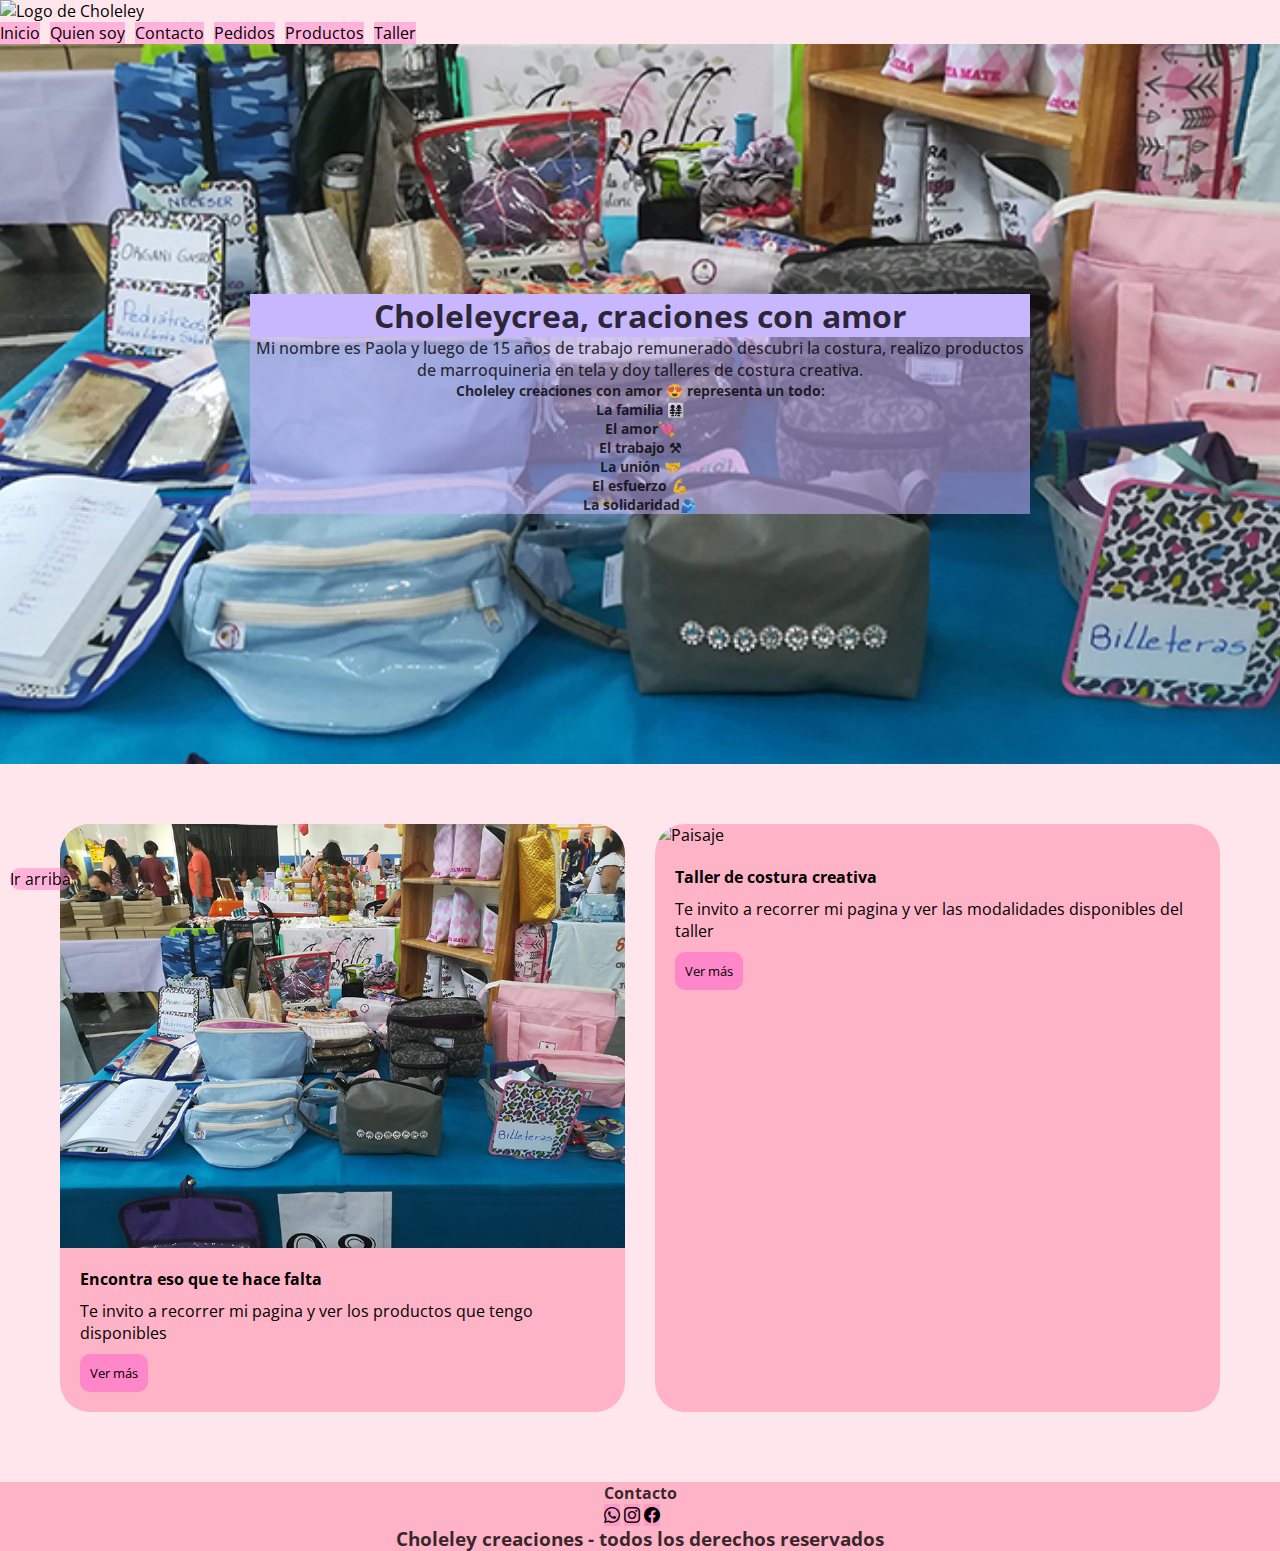
==== index.html @ 4aa060f0 "mejore productos" ====
<!DOCTYPE html>
<html lang="en">
<head>
    <meta charset="UTF-8">
    <meta name="viewport" content="width=device-width, initial-scale=1.0">
    <title>Choleley</title>
    <link href="https://cdn.jsdelivr.net/npm/bootstrap@5.3.2/dist/css/bootstrap.min.css" rel="stylesheet" integrity="sha384-T3c6CoIi6uLrA9TneNEoa7RxnatzjcDSCmG1MXxSR1GAsXEV/Dwwykc2MPK8M2HN" crossorigin="anonymous">
    <link rel="stylesheet" href="estilo/estilo.css">
    <link rel="shortcut icon" href="./img/logo.jpg" type="image/x-icon">
    <link rel="stylesheet" href="https://cdn.jsdelivr.net/npm/bootstrap-icons@1.11.2/font/bootstrap-icons.min.css">
</head>
<body>
    <header >
        <nav class="navbar navbar-expand-lg bg-body-tertiary">
            <div class="container-fluid">
                <img class="logo" src="./img/logo.jpg" alt="Logo de Choleley">
              <button class="navbar-toggler" type="button" data-bs-toggle="collapse" data-bs-target="#navbarNav" aria-controls="navbarNav" aria-expanded="false" aria-label="Toggle navigation">
                <span class="navbar-toggler-icon"></span>
              </button>
              <div class="collapse navbar-collapse" id="navbarNav">
                <ul class="navbar-nav menu">
                  <li class="nav-item menu__item">
                    <a class="nav-link active" aria-current="page" href="./index.html">Inicio</a>
                  </li>
                  <li class="nav-item menu__item">
                    <a class="nav-link" href="./paginas/mihistoria.html">Quien soy</a>
                  </li>
                  <li class="nav-item menu__item">
                    <a class="nav-link" href="#contacto">Contacto</a>
                  </li>
                  <li class="nav-item menu__item">
                    <a class="nav-link" href="./paginas/pedidos.html">Pedidos</a>
                  </li>
                  <li class="nav-item menu__item">
                    <a class="nav-link" href="./paginas/productos.html">Productos</a>
                  </li>
                  <li class="nav-item menu__item">
                    <a class="nav-link" href="./paginas/taller.html">Taller</a>
                  </li>
                  
                </ul>
              </div>
            </div>
          </nav>
    </header>
    <main> 
        <section class="presentacion">
            <div class="presentacion__cuerpo">
                <h1 class="presentacion__encabezado"> Choleleycrea, craciones con amor</h1>
                    <p class="presentacion__texto"> Mi nombre es Paola y luego de 15 años de trabajo remunerado descubri la costura, realizo productos de marroquineria en tela y doy talleres de costura creativa.</p>
                     <ul class="presentacion__descripcion">
                            <li>Choleley creaciones con amor 😍 representa un todo:</li>
                            <li> La familia 👨‍👩‍👧‍👧</li>
                            <li>El amor💘</li>
                            <li>El trabajo ⚒</li>
                            <li>La unión 🤝</li>
                            <li>El esfuerzo 💪</li> 
                            <li>La solidaridad🫂</li>
                        </ul>
            </div>
        </section>
        
        <section class="tarjetitas">

            <div class="tarjetita tarjetitauno">
                <img src="./img/productos/productos.jpg" alt="Paisaje" class="tarjetita__imagen">
                <div class="informacion">
                    <h4 class="tarjetita__titulo">Encontra eso que te hace falta</h4>
                    <p class="tarjetita__texto">Te invito a recorrer mi pagina y ver los productos que tengo disponibles</p>
                    <a href="./paginas/productos.html" target="_blank"> <button class="tarjetita__boton">Ver más</button></a>
                </div>
            </div>
            <div class="tarjetita tarjetitados">
                <img src="./img/taller.png" alt="Paisaje" class="tarjetita__imagen">
                <div class="informacion">
                    <h4 class="tarjetita__titulo">Taller de costura creativa</h4>
                    <p class="tarjetita__texto">Te invito a recorrer mi pagina y ver las modalidades disponibles del taller</p>
                    <a href="./paginas/taller.html" target="_blank"> <button class="tarjetita__boton">Ver más</button></a>
                </div>
            </div>
            

        </section>
            
    </main>
     
        <a class="irArriba" href="#">Ir arriba</a>
    
        <footer id="contacto"> 
            <h3> Choleley creaciones - todos los derechos reservados</h3>
            <div class="contacto">
            <h4 class="contacto__encabezado"> Contacto</h4>
                <a class="contacto__logo" href="https://wa.me/c/5492996280373" target="_blank"><i class="bi bi-whatsapp"></i></a> 
                <a class="contacto__logo" href="https://instagram.com/choleleycrea?igshid=bDhycm80cGwyaHh5"target="_blank" > <i class="bi bi-instagram"></i></a>
                <a class="contacto__logo" href="https://www.facebook.com/Choleleycrea?mibextid=9R9pXO" target="_blank" > <i class="bi bi-facebook"></i> </a>
            </div>
        </footer>

        <script src="https://cdn.jsdelivr.net/npm/bootstrap@5.3.2/dist/js/bootstrap.bundle.min.js" integrity="sha384-C6RzsynM9kWDrMNeT87bh95OGNyZPhcTNXj1NW7RuBCsyN/o0jlpcV8Qyq46cDfL" crossorigin="anonymous"></script>
</body>
</html>
---- estilo/estilo.css ----
@import url('https://fonts.googleapis.com/css2?family=Open+Sans:ital,wght@0,300;0,400;0,500;0,600;0,700;0,800;1,300;1,400;1,500;1,600;1,700;1,800&family=Roboto+Slab:wght@100;200;300;400;500;600;700;800;900&display=swap');
*{
    padding: 0;
    margin: 0;
    box-sizing: border-box;
    font-family: 'Open Sans', sans-serif;
}
body {
    background-color:  rgb(255, 229, 236);
}

/*abre header*/
header{
    background-color:  rgb(255, 229, 236);
    display: flex;
    gap: 20px;
    grid-gap: 20px;
    position: sticky;
    top: 0;
}

.logo {
    width: 100px;
}

.navbar {
    display: flex;
    align-items: center;
    width: 100%;
    
}

.menu {
    display: flex;
    list-style-type: none;
    gap: 10px;
    grid-gap: 10px;
}

.menu__item a {
    color: black;
    text-decoration: none;
}

.menu__item.active a,
.menu__item a:hover {
    text-decoration: underline double;
    background-color:  rgb(255, 163, 165);
}
/*Cierra header*/

/*Abre Index*/
/*Abre presentacion*/
.presentacion {
    height: 80vh;
    background-image: url("../img/productos/productosFondo.jpg");
    background-repeat: no-repeat;
    background-size: cover;
    background-position: center center;
    display: flex;
    justify-content: center;
    align-items: center;
    flex-direction: column;
    padding-inline: 250px;
}

.presentacion__cuerpo {
    background-color: rgba(200, 182, 255, 0.545);
    text-align: center;
    
}

.presentacion__encabezado {
    color: rgba(0, 0, 0, 0.793);
    background-color:  rgba(200, 182, 255);
    padding-inline: 15px;
}

.presentacion__texto {
    color: rgba(0, 0, 0, 0.793);
    text-align: center;
    font-weight: 500;
}

.presentacion__descripcion li{
    color: rgba(0, 0, 0, 0.793);
    font-size: 14px;
    font-weight: 700;
    list-style-type: none;
}

/*Cierra presentacion*/
/*Abre invitacion*/

.invitciones {
    padding: 60px;
    display: flex;
    gap: 30px;
    flex-direction: column;
    justify-content: space-around;
}


.tarjetitas {
    padding: 60px;
    display: flex;
    gap: 30px;
}

.tarjetita {
    background-color:  rgb(255, 179, 198);
    border-radius: 30px;
    overflow: hidden;
    display: flex;
    flex-direction: column;
    gap: 10px;
    flex: 1;
}

.informacion {
    padding: 0 20px 20px 20px;
}

.tarjetita__imagen {
    max-width: 100%;
}

.tarjetita__boton, a:hover
{
    background-color: rgba(255, 134, 200, 1);
    border: none;
    padding: 10px;
    border-radius: 10px;
}


.tarjetita__imagen,
.tarjetita__titulo,
.tarjetita__texto{
   margin-bottom: 10px;
}
/*Cierra invitacion*/
/*Cierra Index*/

/*Abre Mi historia*/
.miHistoria__header, .miHistoria{
    background-color:  rgb(255, 179, 198);
    border-radius: 30px;
    display: flex;
    flex-direction: row-reverse;
    gap: 10px;
    flex: 1;
    justify-content: center;
    align-items: center;
 
}
.miHistoria{
   width: 100%;
}
.miHistoriaTexto {
   display: flex;
   flex-direction: column;
   justify-content: center;
   align-items: center;
   border-radius: 30px;
   background-color: rgba(255, 134, 200, 0.516);
}

/*Cierra Mi historia*/

/*Abre productos*/
.productos__menu{
    z-index: 1;
}

.productos {
    display: flex;
   text-align: center;
    flex-direction: column;
    align-items: center;
    padding-inline: 250px;
    background-color: rgba(255, 134, 200, 0.404);
}
.productos__curepo {
    background-color: rgba(200, 182, 255);
    border-radius: 30px;
    width: 100%;
    display: flex;
    flex-direction: column;
    text-align: center;
    justify-content: center;
    font-size: 10rem;
}
 a{
    text-decoration: none;
    color: rgba(0, 0, 0, 0.793);
    background-color: rgba(255, 134, 200, 0.516);

}
.contenedor__carrusel{
    width: 1280px;
    display: grid;
    grid-template-columns: auto auto auto auto;
  
}
.carrusel__productos{
    max-width: 100vh; 
   
    border: 8px solid rgb(255, 179, 198);
    margin: 15px;
    
}
/*Cierra productos*/

/*abre taller*/

.taller__cuerpo{
    display: flex;
    justify-content: center;
    flex-direction: column;
    align-items: center;
}
.modalidad{
    background-color:  rgba(255, 134, 200, 0.516);
   
}
.flayer{
    width: 300px; 
}
.form__taller {
    display: flex;
    justify-content: center;
    flex-direction: column;
    align-items: center;
}
.modalidad__titulo{
    background-color:  rgba(255, 134, 200, 0.842);
}

/*cierra taller*/

/*Abre pedidos*/
.main__pedidos{
    display: flex;
    flex-direction: column;
    align-items: center;
}
.encabezado__pedidos{
    background-color: rgba(200, 182, 255, 0.545);
    text-align: center;
    border-radius: 25px;
    margin: 15px;
}

/*abre forms*/

.form{
    background-color: rgb(200, 182, 255);
    display: flex;
    flex-direction: column;
    align-items: center;
    width: 450px; 
    border-radius: 25px;
}
label {
    display: block;
    font-weight: bold;
    margin-bottom: 5px;
    color: rgb(255, 105, 235);
    
}
.textarea {
    display: block;
    width: 100%;
    padding: 10px;
    border: 3px solid rgb(151, 136, 151);
    border-radius: 5px;
    font-size: 16px;
    margin-bottom: 10px;
}

.botones  textarea{
    display: block;
    width: 100%;
    padding: 10px;
    border: 3px solid rgb(151, 136, 151);
    border-radius: 5px;
    font-size: 16px;
    margin-bottom: 10px;
}
.seleccion{
    display: inline;
}

/*cierra forms*/
/*Cierra pedidos*/


/*Abre ir arriba*/
.irArriba{
    position: fixed;
    bottom: 10px;
    left: 10px;
    background-color: rgba(255, 134, 200, 0.516);
    border-radius: 10px;
    color: black;
    text-decoration: none;
}
/*Cierra ir arriba*/
/*Abre footer*/
footer{
    display: flex;
    flex-direction: column-reverse;
    flex-wrap: nowrap;
    align-content: center;
    justify-content: flex-end;
    align-items: center;
    margin-top: 10px;
    background-color:  rgb(255, 179, 198);
    color: rgba(0, 0, 0, 0.793);
    width: 100%;
    justify-content: space-around;
}


.contacto__logo{
color: black;
text-decoration: none;
}
/*Cierra footer*/

/*Responsive*/
@media (max-width: 320px){

    .contenedor__carrusel {
        display: grid;
        grid-template-columns: auto auto;
        border: none;
        width: 100%;
    
    }
    .productos h1 h2 h3{
    font-size: 1rem;
    width: auto;
    display: flex;
    flex-direction: row;

}
.footer 
{
    display: flex;
    flex-direction: row;
    font-size: small;
}
.navbar{
    width: 100%;
    background-color: brown;
}
.tarjetitas{
    width: auto;
}
}
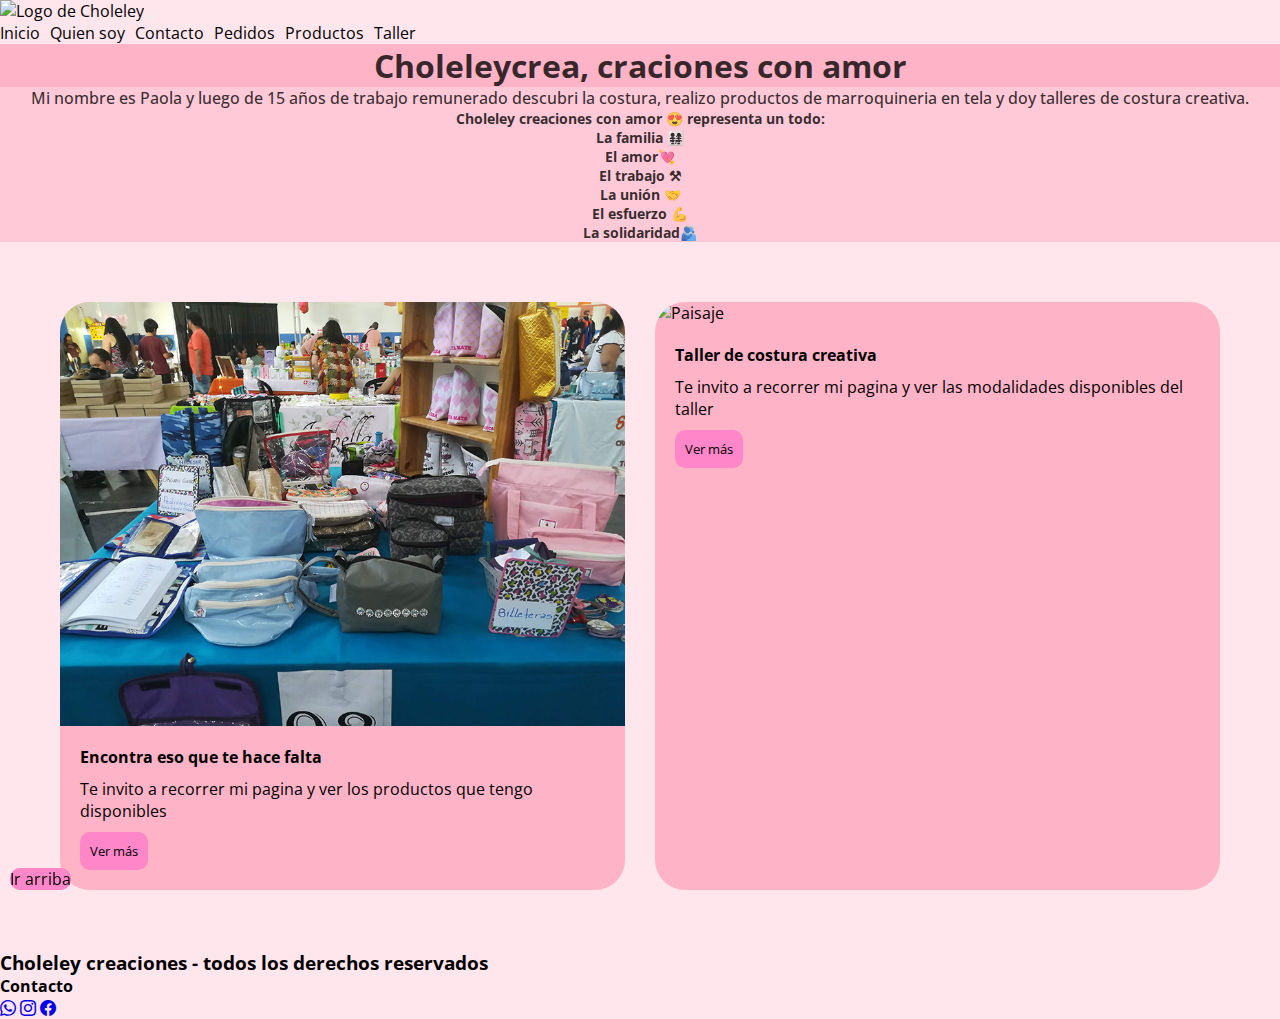
==== commit 8ed18b2b: "pasando a SCSS" ====
--- a/index.html
+++ b/index.html
@@ -5,7 +5,7 @@
     <meta name="viewport" content="width=device-width, initial-scale=1.0">
     <title>Choleley</title>
     <link href="https://cdn.jsdelivr.net/npm/bootstrap@5.3.2/dist/css/bootstrap.min.css" rel="stylesheet" integrity="sha384-T3c6CoIi6uLrA9TneNEoa7RxnatzjcDSCmG1MXxSR1GAsXEV/Dwwykc2MPK8M2HN" crossorigin="anonymous">
-    <link rel="stylesheet" href="estilo/estilo.css">
+    <link rel="stylesheet" href="estilo/styles.css">
     <link rel="shortcut icon" href="./img/logo.jpg" type="image/x-icon">
     <link rel="stylesheet" href="https://cdn.jsdelivr.net/npm/bootstrap-icons@1.11.2/font/bootstrap-icons.min.css">
 </head>
--- a/estilo/styles.css
+++ b/estilo/styles.css
@@ -0,0 +1,167 @@
+@import url("https://fonts.googleapis.com/css2?family=Open+Sans:ital,wght@0,300;0,400;0,500;0,600;0,700;0,800;1,300;1,400;1,500;1,600;1,700;1,800&family=Roboto+Slab:wght@100;200;300;400;500;600;700;800;900&display=swap");
+* {
+  padding: 0;
+  margin: 0;
+  box-sizing: border-box;
+  font-family: "Open Sans", sans-serif;
+}
+* body {
+  background-color: rgb(255, 229, 236);
+}
+
+header {
+  background-color: rgb(255, 229, 236);
+  display: flex;
+  gap: 20px;
+  grid-gap: 20px;
+  position: sticky;
+  top: 0;
+}
+header .logo {
+  width: 100px;
+}
+header .navbar {
+  display: flex;
+  align-items: center;
+  width: 100%;
+}
+
+.menu {
+  display: flex;
+  list-style-type: none;
+  gap: 10px;
+  grid-gap: 10px;
+}
+.menu .menu__item a {
+  color: black;
+  text-decoration: none;
+}
+.menu .menu__item.active a,
+.menu .menu__item a:hover {
+  -webkit-text-decoration: underline double;
+          text-decoration: underline double;
+  background-color: rgb(255, 163, 165);
+}
+
+.invitciones {
+  padding: 60px;
+  display: flex;
+  gap: 30px;
+  flex-direction: column;
+  justify-content: space-around;
+}
+
+.tarjetitas {
+  padding: 60px;
+  display: flex;
+  gap: 30px;
+}
+.tarjetitas .tarjetita {
+  background-color: rgb(255, 179, 198);
+  border-radius: 30px;
+  overflow: hidden;
+  display: flex;
+  flex-direction: column;
+  gap: 10px;
+  flex: 1;
+}
+.tarjetitas .informacion {
+  padding: 0 20px 20px 20px;
+}
+.tarjetitas .tarjetita__imagen {
+  max-width: 100%;
+}
+.tarjetitas .tarjetita__boton, .tarjetitas a:hover {
+  background-color: rgb(255, 134, 200);
+  border: none;
+  padding: 10px;
+  border-radius: 10px;
+}
+.tarjetitas .tarjetita__imagen,
+.tarjetitas .tarjetita__titulo,
+.tarjetitas .tarjetita__texto {
+  margin-bottom: 10px;
+}
+
+.informacion {
+  padding: 0 20px 20px 20px;
+}
+
+.tarjetita__imagen {
+  max-width: 100%;
+}
+
+.tarjetita__boton, a:hover {
+  background-color: rgb(255, 134, 200);
+  border: none;
+  padding: 10px;
+  border-radius: 10px;
+}
+
+.tarjetita__imagen,
+.tarjetita__titulo,
+.tarjetita__texto {
+  margin-bottom: 10px;
+}
+
+.presentacion__cuerpo {
+  background-color: rgba(255, 179, 198, 0.548);
+  text-align: center;
+}
+.presentacion__cuerpo .presentacion__encabezado {
+  color: rgba(0, 0, 0, 0.793);
+  background-color: rgb(255, 179, 198);
+  padding-inline: 15px;
+}
+.presentacion__cuerpo .presentacion__texto {
+  color: rgba(0, 0, 0, 0.793);
+  text-align: center;
+  font-weight: 500;
+}
+.presentacion__cuerpo .presentacion__descripcion li {
+  color: rgba(0, 0, 0, 0.793);
+  font-size: 14px;
+  font-weight: 700;
+  list-style-type: none;
+}
+
+.productos {
+  display: flex;
+  flex-direction: column;
+  align-items: center;
+}
+
+.productos__curepo {
+  background-color: rgb(255, 179, 198);
+  text-align: center;
+  border-radius: 25px;
+  margin: 15px;
+}
+.productos__curepo a {
+  text-decoration: none;
+  color: rgba(0, 0, 0, 0.793);
+  background-color: rgb(255, 134, 200);
+}
+
+.taller__cuerpo {
+  display: flex;
+  justify-content: center;
+  flex-direction: column;
+  align-items: center;
+}
+.taller__cuerpo .taller__encabezado {
+  background-color: rgb(255, 179, 198);
+  text-align: center;
+  border-radius: 25px;
+  margin: 15px;
+}
+
+.irArriba {
+  position: fixed;
+  bottom: 10px;
+  left: 10px;
+  background-color: rgb(255, 134, 200);
+  border-radius: 10px;
+  color: black;
+  text-decoration: none;
+}/*# sourceMappingURL=styles.css.map */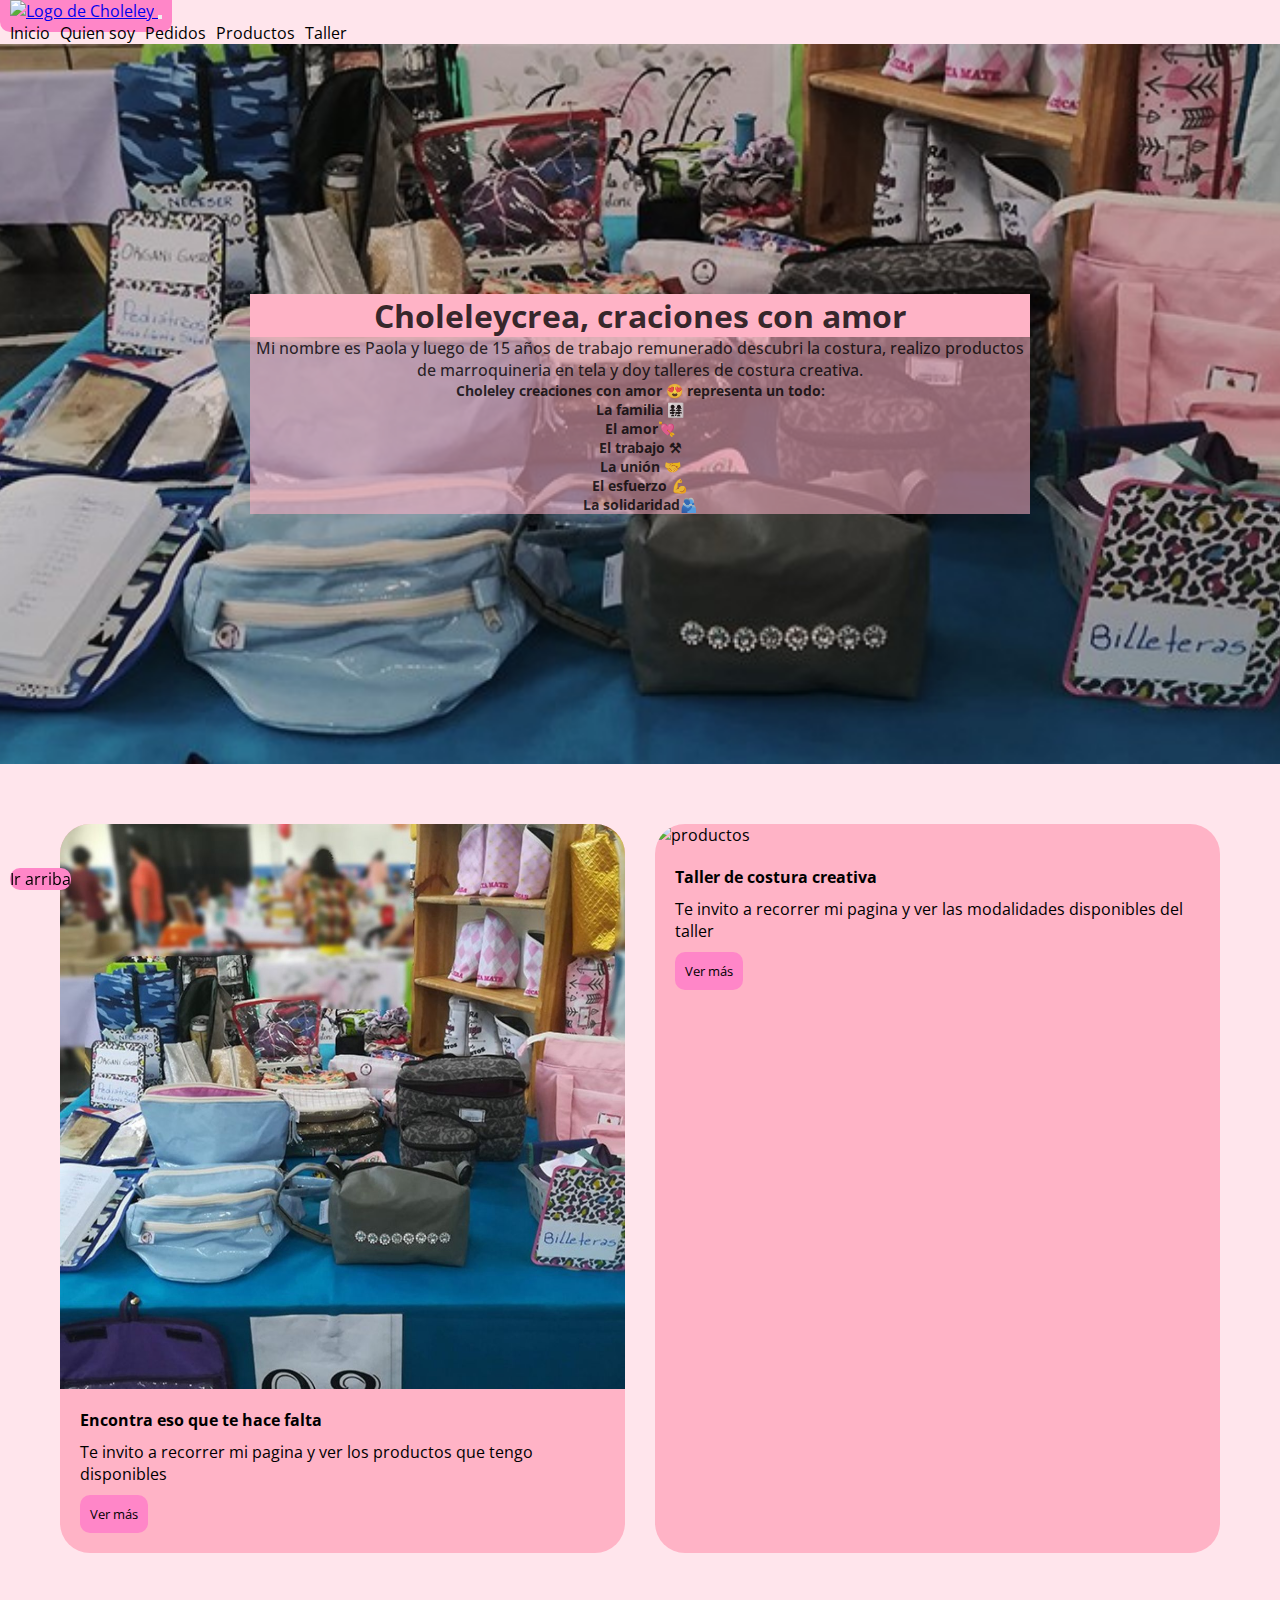
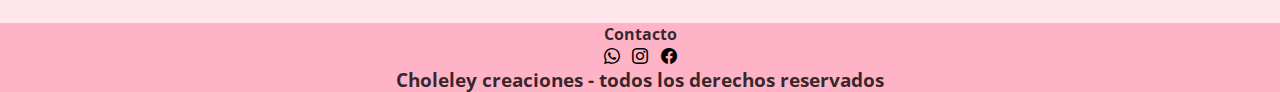
==== commit eda3a01f: "mas SCSS" ====
--- a/index.html
+++ b/index.html
@@ -13,7 +13,7 @@
     <header >
         <nav class="navbar navbar-expand-lg bg-body-tertiary">
             <div class="container-fluid">
-                <img class="logo" src="./img/logo.jpg" alt="Logo de Choleley">
+              <a href="./index.html" > <img class="logo" src="./img/logo.jpg" alt="Logo de Choleley" > 
               <button class="navbar-toggler" type="button" data-bs-toggle="collapse" data-bs-target="#navbarNav" aria-controls="navbarNav" aria-expanded="false" aria-label="Toggle navigation">
                 <span class="navbar-toggler-icon"></span>
               </button>
@@ -24,9 +24,6 @@
                   </li>
                   <li class="nav-item menu__item">
                     <a class="nav-link" href="./paginas/mihistoria.html">Quien soy</a>
-                  </li>
-                  <li class="nav-item menu__item">
-                    <a class="nav-link" href="#contacto">Contacto</a>
                   </li>
                   <li class="nav-item menu__item">
                     <a class="nav-link" href="./paginas/pedidos.html">Pedidos</a>
@@ -71,7 +68,7 @@
                 </div>
             </div>
             <div class="tarjetita tarjetitados">
-                <img src="./img/taller.png" alt="Paisaje" class="tarjetita__imagen">
+                <img src="./img/taller.png" alt="productos" class="tarjetita__imagen">
                 <div class="informacion">
                     <h4 class="tarjetita__titulo">Taller de costura creativa</h4>
                     <p class="tarjetita__texto">Te invito a recorrer mi pagina y ver las modalidades disponibles del taller</p>
@@ -87,15 +84,16 @@
         <a class="irArriba" href="#">Ir arriba</a>
     
         <footer id="contacto"> 
-            <h3> Choleley creaciones - todos los derechos reservados</h3>
-            <div class="contacto">
+          <h3> Choleley creaciones - todos los derechos reservados</h3>
+          <div class="contacto">
             <h4 class="contacto__encabezado"> Contacto</h4>
-                <a class="contacto__logo" href="https://wa.me/c/5492996280373" target="_blank"><i class="bi bi-whatsapp"></i></a> 
-                <a class="contacto__logo" href="https://instagram.com/choleleycrea?igshid=bDhycm80cGwyaHh5"target="_blank" > <i class="bi bi-instagram"></i></a>
-                <a class="contacto__logo" href="https://www.facebook.com/Choleleycrea?mibextid=9R9pXO" target="_blank" > <i class="bi bi-facebook"></i> </a>
-            </div>
-        </footer>
-
+            <div class="contacto__logos">
+              <a class="contacto__logo" href="https://wa.me/c/5492996280373" target="_blank"><i class="bi bi-whatsapp"></i></a> 
+              <a class="contacto__logo" href="https://instagram.com/choleleycrea?igshid=bDhycm80cGwyaHh5"target="_blank" > <i class="bi bi-instagram"></i></a>
+              <a class="contacto__logo" href="https://www.facebook.com/Choleleycrea?mibextid=9R9pXO" target="_blank" > <i class="bi bi-facebook"></i> </a>
+          </div>
+        </div>
+      </footer>
         <script src="https://cdn.jsdelivr.net/npm/bootstrap@5.3.2/dist/js/bootstrap.bundle.min.js" integrity="sha384-C6RzsynM9kWDrMNeT87bh95OGNyZPhcTNXj1NW7RuBCsyN/o0jlpcV8Qyq46cDfL" crossorigin="anonymous"></script>
 </body>
 </html>--- a/estilo/styles.css
+++ b/estilo/styles.css
@@ -41,6 +41,114 @@
   -webkit-text-decoration: underline double;
           text-decoration: underline double;
   background-color: rgb(255, 163, 165);
+  border-radius: 10px;
+}
+
+main {
+  display: flex;
+  justify-content: center;
+  flex-direction: column;
+  align-items: center;
+}
+
+.main__pedidos {
+  display: flex;
+  flex-direction: column;
+  align-items: center;
+}
+
+.presentacion {
+  height: 80vh;
+  background-image: url("../img/productos/productosFondo.jpg");
+  background-repeat: no-repeat;
+  background-size: cover;
+  background-position: center center;
+  display: flex;
+  justify-content: center;
+  align-items: center;
+  flex-direction: column;
+  padding-inline: 250px;
+}
+
+.presentacion__cuerpo {
+  background-color: rgba(255, 179, 198, 0.548);
+  text-align: center;
+}
+.presentacion__cuerpo .presentacion__encabezado {
+  color: rgba(0, 0, 0, 0.793);
+  background-color: rgb(255, 179, 198);
+  padding-inline: 15px;
+}
+.presentacion__cuerpo .presentacion__texto {
+  color: rgba(0, 0, 0, 0.793);
+  text-align: center;
+  font-weight: 500;
+}
+.presentacion__cuerpo .presentacion__descripcion li {
+  color: rgba(0, 0, 0, 0.793);
+  font-size: 14px;
+  font-weight: 700;
+  list-style-type: none;
+}
+
+.productos {
+  display: flex;
+  flex-direction: column;
+  align-items: center;
+}
+
+.productos__curepo {
+  background-color: rgb(255, 179, 198);
+  text-align: center;
+  border-radius: 25px;
+  margin: 15px;
+}
+.productos__curepo a {
+  text-decoration: none;
+  color: rgba(0, 0, 0, 0.793);
+  background-color: rgb(255, 134, 200);
+}
+
+.taller__cuerpo {
+  display: flex;
+  justify-content: center;
+  flex-direction: column;
+  align-items: center;
+}
+.taller__cuerpo .taller__encabezado {
+  background-color: rgb(255, 179, 198);
+  text-align: center;
+  border-radius: 25px;
+  margin: 15px;
+}
+
+.miHistoria__header, .miHistoria {
+  background-color: rgb(255, 179, 198);
+  border-radius: 30px;
+  display: flex;
+  flex-direction: column;
+  gap: 10px;
+  flex: 1;
+  justify-content: center;
+  align-items: center;
+}
+.miHistoria__header .miHistoria, .miHistoria .miHistoria {
+  width: 100%;
+}
+.miHistoria__header .miHistoriaTexto, .miHistoria .miHistoriaTexto {
+  display: flex;
+  flex-direction: column;
+  justify-content: center;
+  align-items: center;
+  border-radius: 30px;
+  background-color: rgba(255, 134, 200, 0.516);
+}
+
+.encabezado__pedidos {
+  background-color: rgba(200, 182, 255, 0.545);
+  text-align: center;
+  border-radius: 25px;
+  margin: 15px;
 }
 
 .invitciones {
@@ -104,56 +212,54 @@
   margin-bottom: 10px;
 }
 
-.presentacion__cuerpo {
-  background-color: rgba(255, 179, 198, 0.548);
-  text-align: center;
-}
-.presentacion__cuerpo .presentacion__encabezado {
-  color: rgba(0, 0, 0, 0.793);
-  background-color: rgb(255, 179, 198);
-  padding-inline: 15px;
-}
-.presentacion__cuerpo .presentacion__texto {
-  color: rgba(0, 0, 0, 0.793);
-  text-align: center;
-  font-weight: 500;
-}
-.presentacion__cuerpo .presentacion__descripcion li {
-  color: rgba(0, 0, 0, 0.793);
-  font-size: 14px;
-  font-weight: 700;
-  list-style-type: none;
-}
-
-.productos {
-  display: flex;
-  flex-direction: column;
-  align-items: center;
-}
-
-.productos__curepo {
-  background-color: rgb(255, 179, 198);
-  text-align: center;
-  border-radius: 25px;
-  margin: 15px;
-}
-.productos__curepo a {
-  text-decoration: none;
-  color: rgba(0, 0, 0, 0.793);
-  background-color: rgb(255, 134, 200);
-}
-
-.taller__cuerpo {
-  display: flex;
-  justify-content: center;
-  flex-direction: column;
-  align-items: center;
-}
-.taller__cuerpo .taller__encabezado {
-  background-color: rgb(255, 179, 198);
-  text-align: center;
-  border-radius: 25px;
-  margin: 15px;
+.productos__menu {
+  z-index: 1;
+}
+
+.contenedor__carrusel {
+  display: grid;
+  grid-template-columns: auto auto auto auto;
+}
+.contenedor__carrusel .carrusel__productos {
+  max-width: 100vh;
+  border: 8px solid rgb(255, 179, 198);
+  margin: 15px;
+}
+
+.form, .form__taller {
+  background-color: rgb(255, 179, 198);
+  display: flex;
+  justify-content: center;
+  flex-direction: column;
+  align-items: center;
+  width: 450px;
+  border-radius: 25px;
+}
+.form label, .form__taller label {
+  display: flex;
+  flex-direction: column;
+  align-items: center;
+  font-weight: bold;
+  margin-bottom: 5px;
+  color: rgb(255, 105, 235);
+}
+.form .textarea, .form__taller .textarea {
+  display: flex;
+  width: 100%;
+  padding: 10px;
+  border: 3px solid rgb(255, 105, 235);
+  border-radius: 5px;
+  font-size: 16px;
+  margin-bottom: 10px;
+}
+.form .botones textarea, .form__taller .botones textarea {
+  display: flex;
+  width: 100%;
+  padding: 10px;
+  border: 3px solid rgb(255, 105, 235);
+  border-radius: 5px;
+  font-size: 16px;
+  margin-bottom: 10px;
 }
 
 .irArriba {
@@ -164,4 +270,28 @@
   border-radius: 10px;
   color: black;
   text-decoration: none;
+}
+
+footer {
+  display: flex;
+  flex-direction: column-reverse;
+  flex-wrap: nowrap;
+  align-content: center;
+  justify-content: flex-end;
+  align-items: center;
+  margin-top: 10px;
+  background-color: rgb(255, 179, 198);
+  color: rgba(0, 0, 0, 0.793);
+  width: 100%;
+  justify-content: space-around;
+}
+
+.contacto__logos {
+  display: flex;
+  justify-content: center;
+  justify-content: space-between;
+}
+.contacto__logos .contacto__logo {
+  color: black;
+  text-decoration: none;
 }/*# sourceMappingURL=styles.css.map */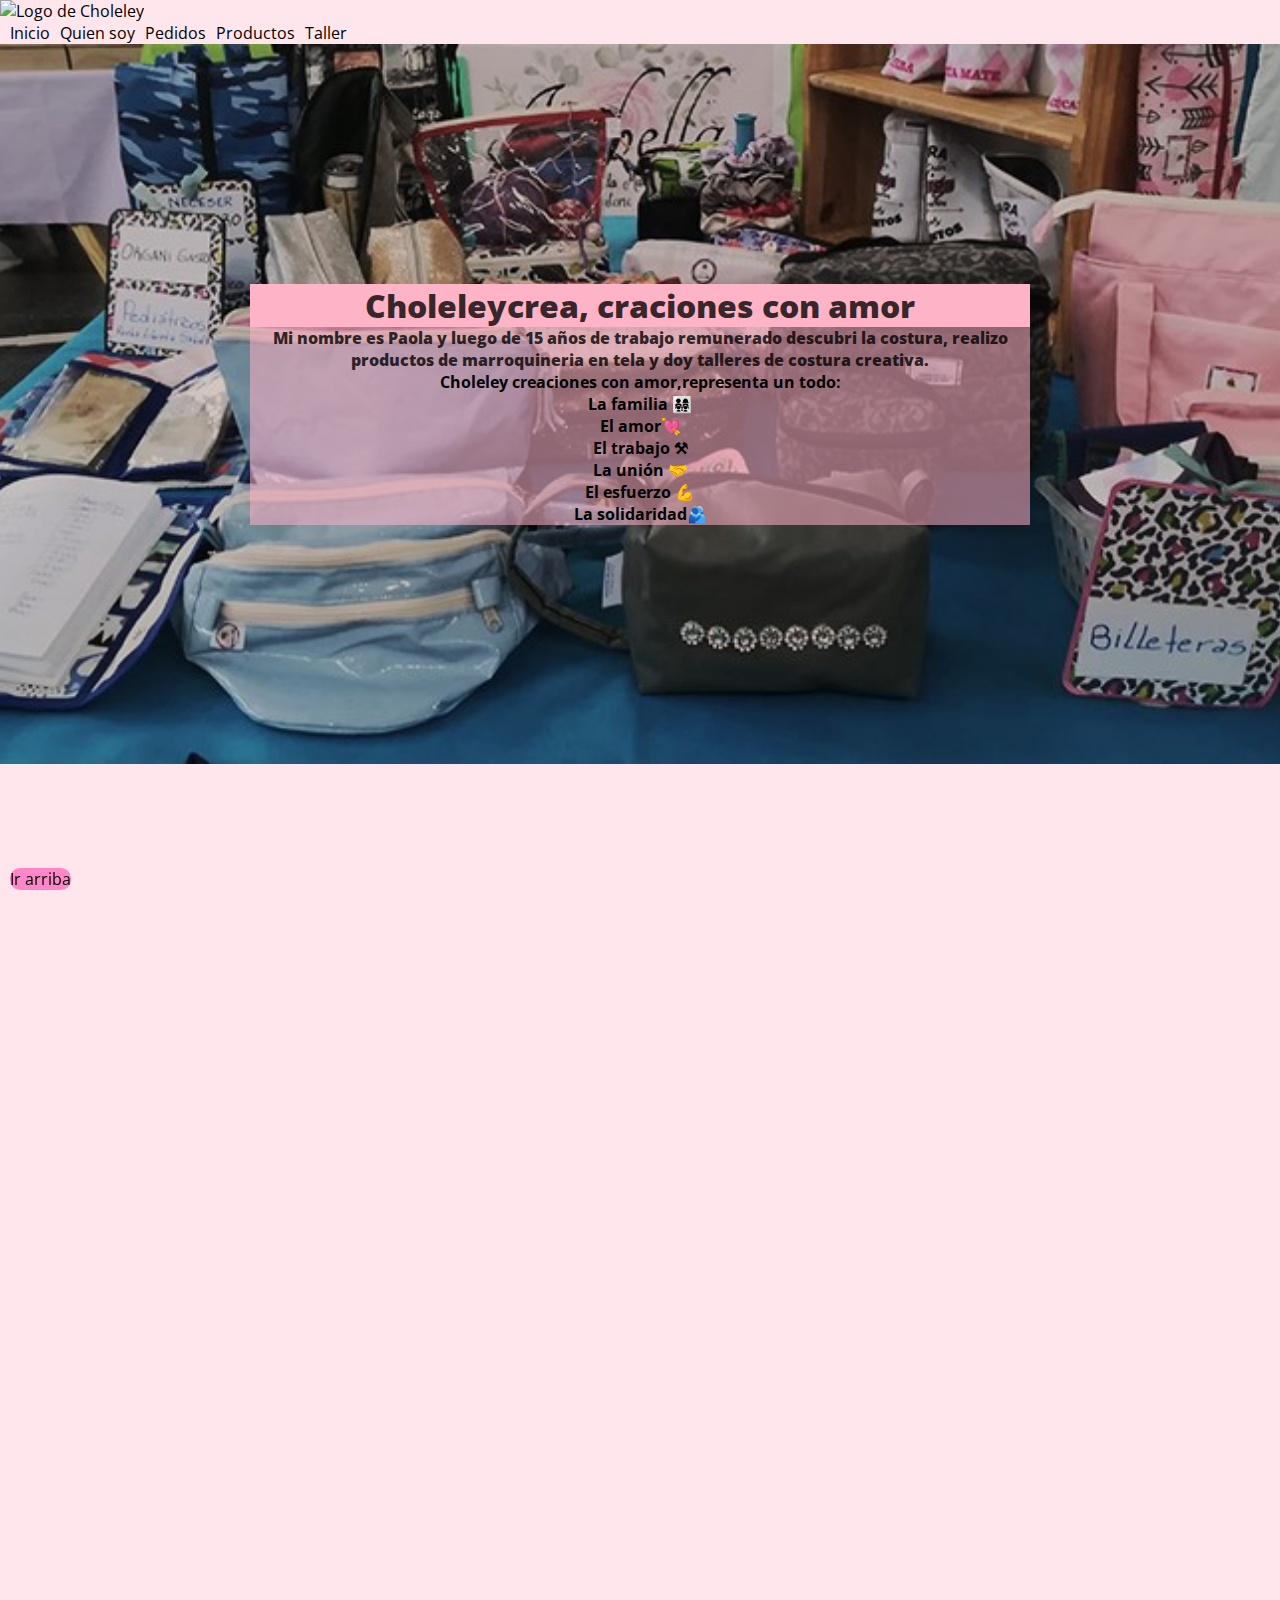
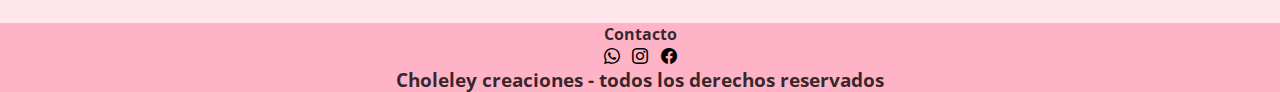
==== commit 8589fbf9: "SEO" ====
--- a/index.html
+++ b/index.html
@@ -4,16 +4,20 @@
     <meta charset="UTF-8">
     <meta name="viewport" content="width=device-width, initial-scale=1.0">
     <title>Choleley</title>
+    <meta name="description" content="Bienvenido a nuestra tienda de marroquinería y costura en tela artesanal, donde la creatividad se une a la tradición. Cada pieza cuenta con detalles únicos que reflejan la maestría y el amor por la creación manual. ">
+    <meta name="keywords" content="Costura creativa, Patrones de costura, DIY en tela, Tela para marroquinería, Ideas de costura,  Creaciones en tela, Artesanía textil">
     <link href="https://cdn.jsdelivr.net/npm/bootstrap@5.3.2/dist/css/bootstrap.min.css" rel="stylesheet" integrity="sha384-T3c6CoIi6uLrA9TneNEoa7RxnatzjcDSCmG1MXxSR1GAsXEV/Dwwykc2MPK8M2HN" crossorigin="anonymous">
     <link rel="stylesheet" href="estilo/styles.css">
     <link rel="shortcut icon" href="./img/logo.jpg" type="image/x-icon">
     <link rel="stylesheet" href="https://cdn.jsdelivr.net/npm/bootstrap-icons@1.11.2/font/bootstrap-icons.min.css">
+    <link href="https://unpkg.com/aos@2.3.1/dist/aos.css" rel="stylesheet">
 </head>
 <body>
+  <!--Abre header-->
     <header >
         <nav class="navbar navbar-expand-lg bg-body-tertiary">
             <div class="container-fluid">
-              <a href="./index.html" > <img class="logo" src="./img/logo.jpg" alt="Logo de Choleley" > 
+              <a class="Nb-logo" href="./index.html" > <img class="logo" src="./img/logo.jpg" alt="Logo de Choleley" > 
               <button class="navbar-toggler" type="button" data-bs-toggle="collapse" data-bs-target="#navbarNav" aria-controls="navbarNav" aria-expanded="false" aria-label="Toggle navigation">
                 <span class="navbar-toggler-icon"></span>
               </button>
@@ -40,14 +44,16 @@
             </div>
           </nav>
     </header>
+    <!--Cierra header-->
+    <!--Abre main-->
     <main> 
         <section class="presentacion">
             <div class="presentacion__cuerpo">
                 <h1 class="presentacion__encabezado"> Choleleycrea, craciones con amor</h1>
                     <p class="presentacion__texto"> Mi nombre es Paola y luego de 15 años de trabajo remunerado descubri la costura, realizo productos de marroquineria en tela y doy talleres de costura creativa.</p>
                      <ul class="presentacion__descripcion">
-                            <li>Choleley creaciones con amor 😍 representa un todo:</li>
-                            <li> La familia 👨‍👩‍👧‍👧</li>
+                            <li>Choleley creaciones con amor,representa un todo:</li>
+                            <li>La familia 👨‍👩‍👧‍👧</li>
                             <li>El amor💘</li>
                             <li>El trabajo ⚒</li>
                             <li>La unión 🤝</li>
@@ -56,10 +62,9 @@
                         </ul>
             </div>
         </section>
-        
+        <!--Abre tarjetitas-->
         <section class="tarjetitas">
-
-            <div class="tarjetita tarjetitauno">
+            <div class="tarjetita tarjetitauno" data-aos="fade-right">
                 <img src="./img/productos/productos.jpg" alt="Paisaje" class="tarjetita__imagen">
                 <div class="informacion">
                     <h4 class="tarjetita__titulo">Encontra eso que te hace falta</h4>
@@ -67,7 +72,7 @@
                     <a href="./paginas/productos.html" target="_blank"> <button class="tarjetita__boton">Ver más</button></a>
                 </div>
             </div>
-            <div class="tarjetita tarjetitados">
+            <div class="tarjetita tarjetitados" data-aos="fade-left">
                 <img src="./img/taller.png" alt="productos" class="tarjetita__imagen">
                 <div class="informacion">
                     <h4 class="tarjetita__titulo">Taller de costura creativa</h4>
@@ -76,13 +81,13 @@
                 </div>
             </div>
             
-
+<!--Cierra tarjetitas-->
         </section>
             
     </main>
-     
+    <!--Cierra main-->
         <a class="irArriba" href="#">Ir arriba</a>
-    
+    <!--Abre footer-->
         <footer id="contacto"> 
           <h3> Choleley creaciones - todos los derechos reservados</h3>
           <div class="contacto">
@@ -94,6 +99,11 @@
           </div>
         </div>
       </footer>
+      <!--Cierra footer-->
         <script src="https://cdn.jsdelivr.net/npm/bootstrap@5.3.2/dist/js/bootstrap.bundle.min.js" integrity="sha384-C6RzsynM9kWDrMNeT87bh95OGNyZPhcTNXj1NW7RuBCsyN/o0jlpcV8Qyq46cDfL" crossorigin="anonymous"></script>
+        <script src="https://unpkg.com/aos@2.3.1/dist/aos.js"></script>
+        <script>
+          AOS.init();
+        </script>
 </body>
 </html>--- a/estilo/styles.css
+++ b/estilo/styles.css
@@ -16,6 +16,7 @@
   grid-gap: 20px;
   position: sticky;
   top: 0;
+  z-index: 1;
 }
 header .logo {
   width: 100px;
@@ -32,12 +33,9 @@
   gap: 10px;
   grid-gap: 10px;
 }
-.menu .menu__item a {
-  color: black;
-  text-decoration: none;
-}
-.menu .menu__item.active a,
-.menu .menu__item a:hover {
+
+.menu__item.active a,
+.menu__item a:hover {
   -webkit-text-decoration: underline double;
           text-decoration: underline double;
   background-color: rgb(255, 163, 165);
@@ -53,6 +51,24 @@
 
 .main__pedidos {
   display: flex;
+  flex-direction: column;
+  align-items: center;
+}
+
+.modalidad {
+  background-color: rgba(255, 134, 200, 0.516);
+  margin: 2rem;
+  padding: 2rem;
+  border-radius: 30px;
+}
+
+.flayer {
+  width: 300px;
+}
+
+.form__taller {
+  display: flex;
+  justify-content: center;
   flex-direction: column;
   align-items: center;
 }
@@ -78,17 +94,16 @@
   color: rgba(0, 0, 0, 0.793);
   background-color: rgb(255, 179, 198);
   padding-inline: 15px;
+  font-weight: 900;
 }
 .presentacion__cuerpo .presentacion__texto {
   color: rgba(0, 0, 0, 0.793);
   text-align: center;
-  font-weight: 500;
-}
-.presentacion__cuerpo .presentacion__descripcion li {
-  color: rgba(0, 0, 0, 0.793);
-  font-size: 14px;
+  font-weight: 800;
+}
+.presentacion__cuerpo .presentacion__descripcion {
+  list-style: none;
   font-weight: 700;
-  list-style-type: none;
 }
 
 .productos {
@@ -103,11 +118,6 @@
   border-radius: 25px;
   margin: 15px;
 }
-.productos__curepo a {
-  text-decoration: none;
-  color: rgba(0, 0, 0, 0.793);
-  background-color: rgb(255, 134, 200);
-}
 
 .taller__cuerpo {
   display: flex;
@@ -121,31 +131,27 @@
   border-radius: 25px;
   margin: 15px;
 }
-
-.miHistoria__header, .miHistoria {
-  background-color: rgb(255, 179, 198);
+.taller__cuerpo .modalidad__titulo {
+  background-color: rgba(255, 134, 200, 0.842);
+}
+
+.miHistoria {
+  margin: 30px;
+  display: flex;
+  flex-direction: row;
+}
+.miHistoria .miHistoriaTexto {
   border-radius: 30px;
   display: flex;
   flex-direction: column;
-  gap: 10px;
-  flex: 1;
-  justify-content: center;
-  align-items: center;
-}
-.miHistoria__header .miHistoria, .miHistoria .miHistoria {
-  width: 100%;
-}
-.miHistoria__header .miHistoriaTexto, .miHistoria .miHistoriaTexto {
-  display: flex;
-  flex-direction: column;
-  justify-content: center;
-  align-items: center;
-  border-radius: 30px;
-  background-color: rgba(255, 134, 200, 0.516);
+  justify-content: center;
+  align-items: center;
+  background-color: rgb(255, 179, 198);
+  margin: 15px;
 }
 
 .encabezado__pedidos {
-  background-color: rgba(200, 182, 255, 0.545);
+  background-color: rgb(255, 179, 198);
   text-align: center;
   border-radius: 25px;
   margin: 15px;
@@ -179,7 +185,7 @@
 .tarjetitas .tarjetita__imagen {
   max-width: 100%;
 }
-.tarjetitas .tarjetita__boton, .tarjetitas a:hover {
+.tarjetitas .tarjetita__boton {
   background-color: rgb(255, 134, 200);
   border: none;
   padding: 10px;
@@ -199,67 +205,76 @@
   max-width: 100%;
 }
 
-.tarjetita__boton, a:hover {
+.tarjetita__imagen,
+.tarjetita__titulo,
+.tarjetita__texto {
+  margin-bottom: 10px;
+}
+
+.contenedor__carrusel {
+  display: grid;
+  grid-template-columns: auto auto auto auto;
+}
+.contenedor__carrusel .carrusel__productos {
+  max-width: 100vh;
+  border: 8px solid rgb(255, 179, 198);
+  margin: 15px;
+}
+
+.form {
+  background-color: rgb(255, 179, 198);
+  display: flex;
+  justify-content: center;
+  flex-direction: column;
+  align-items: center;
+  width: 450px;
+  border-radius: 25px;
+}
+.form label {
+  display: flex;
+  flex-direction: column;
+  align-items: center;
+  font-weight: bold;
+  margin-bottom: 5px;
+  color: rgb(255, 105, 235);
+}
+.form label .bg {
+  background-color: rgb(255, 229, 236);
+}
+.form .textarea {
+  display: flex;
+  width: 100%;
+  padding: 0 10px 10px 10px;
+  border: 3px solid rgb(255, 105, 235);
+  border-radius: 5px;
+  font-size: 16px;
+  margin-bottom: 10px;
+}
+.form .botones {
+  display: flex;
+  justify-content: center;
+  width: 100%;
+  margin-bottom: 10px;
+  display: flex;
+  justify-content: center;
+  width: 100%;
+  margin-bottom: 10px;
+  justify-content: space-evenly;
+}
+
+a {
+  color: #000;
+  text-decoration: none;
+}
+a .productos__cuerpo {
+  background-color: rgb(255, 134, 200);
+}
+
+.tarjetita__boton a:hover {
   background-color: rgb(255, 134, 200);
   border: none;
   padding: 10px;
   border-radius: 10px;
-}
-
-.tarjetita__imagen,
-.tarjetita__titulo,
-.tarjetita__texto {
-  margin-bottom: 10px;
-}
-
-.productos__menu {
-  z-index: 1;
-}
-
-.contenedor__carrusel {
-  display: grid;
-  grid-template-columns: auto auto auto auto;
-}
-.contenedor__carrusel .carrusel__productos {
-  max-width: 100vh;
-  border: 8px solid rgb(255, 179, 198);
-  margin: 15px;
-}
-
-.form, .form__taller {
-  background-color: rgb(255, 179, 198);
-  display: flex;
-  justify-content: center;
-  flex-direction: column;
-  align-items: center;
-  width: 450px;
-  border-radius: 25px;
-}
-.form label, .form__taller label {
-  display: flex;
-  flex-direction: column;
-  align-items: center;
-  font-weight: bold;
-  margin-bottom: 5px;
-  color: rgb(255, 105, 235);
-}
-.form .textarea, .form__taller .textarea {
-  display: flex;
-  width: 100%;
-  padding: 10px;
-  border: 3px solid rgb(255, 105, 235);
-  border-radius: 5px;
-  font-size: 16px;
-  margin-bottom: 10px;
-}
-.form .botones textarea, .form__taller .botones textarea {
-  display: flex;
-  width: 100%;
-  padding: 10px;
-  border: 3px solid rgb(255, 105, 235);
-  border-radius: 5px;
-  font-size: 16px;
-  margin-bottom: 10px;
 }
 
 .irArriba {
@@ -294,4 +309,130 @@
 .contacto__logos .contacto__logo {
   color: black;
   text-decoration: none;
+}
+
+@media (max-width: 900px) {
+  .contenedor__carrusel {
+    display: grid;
+    grid-template-columns: auto auto;
+  }
+  .miHistoria {
+    margin: 30px;
+    display: flex;
+    flex-direction: column;
+  }
+  .miHistoria iframe {
+    width: 75%;
+    display: flex;
+    justify-content: center;
+  }
+  a {
+    color: #000;
+    text-decoration: none;
+  }
+  a:hover {
+    color: rgb(255, 105, 235);
+    text-decoration: none;
+  }
+}
+@media (max-width: 350px) {
+  .contenedor__carrusel {
+    display: grid;
+    grid-template-columns: auto;
+  }
+  footer {
+    display: grid;
+    grid-template-columns: auto auto;
+    align-items: start;
+  }
+  footer h3 {
+    font-size: 1rem;
+  }
+}
+.presentacion {
+  animation: tilt-in-fwd-tl 0.6s cubic-bezier(0.25, 0.46, 0.45, 0.94) both;
+}
+@keyframes tilt-in-fwd-tl {
+  0% {
+    transform: rotateY(-20deg) rotateX(35deg) translate(-300px, -300px) skew(35deg, -10deg);
+    opacity: 0;
+  }
+  100% {
+    transform: rotateY(0) rotateX(0deg) translate(0, 0) skew(0deg, 0deg);
+    opacity: 1;
+  }
+}
+.presentacion__cuerpo {
+  animation: slide-in-blurred-top 0.6s cubic-bezier(0.23, 1, 0.32, 1) both;
+  animation-delay: 1s;
+}
+@keyframes slide-in-blurred-top {
+  0% {
+    transform: translateY(-1000px) scaleY(2.5) scaleX(0.2);
+    transform-origin: 50% 0;
+    filter: blur(40px);
+    opacity: 0;
+  }
+  100% {
+    transform: translateY(0) scaleY(1) scaleX(1);
+    transform-origin: 50% 50%;
+    filter: blur(0);
+    opacity: 1;
+  }
+}
+.miHistoriaMapa {
+  animation: roll-in-blurred-left 0.65s cubic-bezier(0.23, 1, 0.32, 1) both;
+}
+@keyframes roll-in-blurred-left {
+  0% {
+    transform: translateX(-1000px) rotate(-720deg);
+    filter: blur(50px);
+    opacity: 0;
+  }
+  100% {
+    transform: translateX(0) rotate(0deg);
+    filter: blur(0);
+    opacity: 1;
+  }
+}
+.encabezado__pedidos {
+  animation: scale-in-hor-left 0.5s cubic-bezier(0.25, 0.46, 0.45, 0.94) both;
+}
+@keyframes scale-in-hor-left {
+  0% {
+    transform: scaleX(0);
+    transform-origin: 0 0;
+    opacity: 1;
+  }
+  100% {
+    transform: scaleX(1);
+    transform-origin: 0 0;
+    opacity: 1;
+  }
+}
+.productos__curepo {
+  animation: slide-in-left 0.5s cubic-bezier(0.25, 0.46, 0.45, 0.94) both;
+}
+@keyframes slide-in-left {
+  0% {
+    transform: translateX(-1000px);
+    opacity: 0;
+  }
+  100% {
+    transform: translateX(0);
+    opacity: 1;
+  }
+}
+.taller__encabezado {
+  animation: slide-in-tl 0.5s cubic-bezier(0.25, 0.46, 0.45, 0.94) both;
+}
+@keyframes slide-in-tl {
+  0% {
+    transform: translateY(-1000px) translateX(-1000px);
+    opacity: 0;
+  }
+  100% {
+    transform: translateY(0) translateX(0);
+    opacity: 1;
+  }
 }/*# sourceMappingURL=styles.css.map */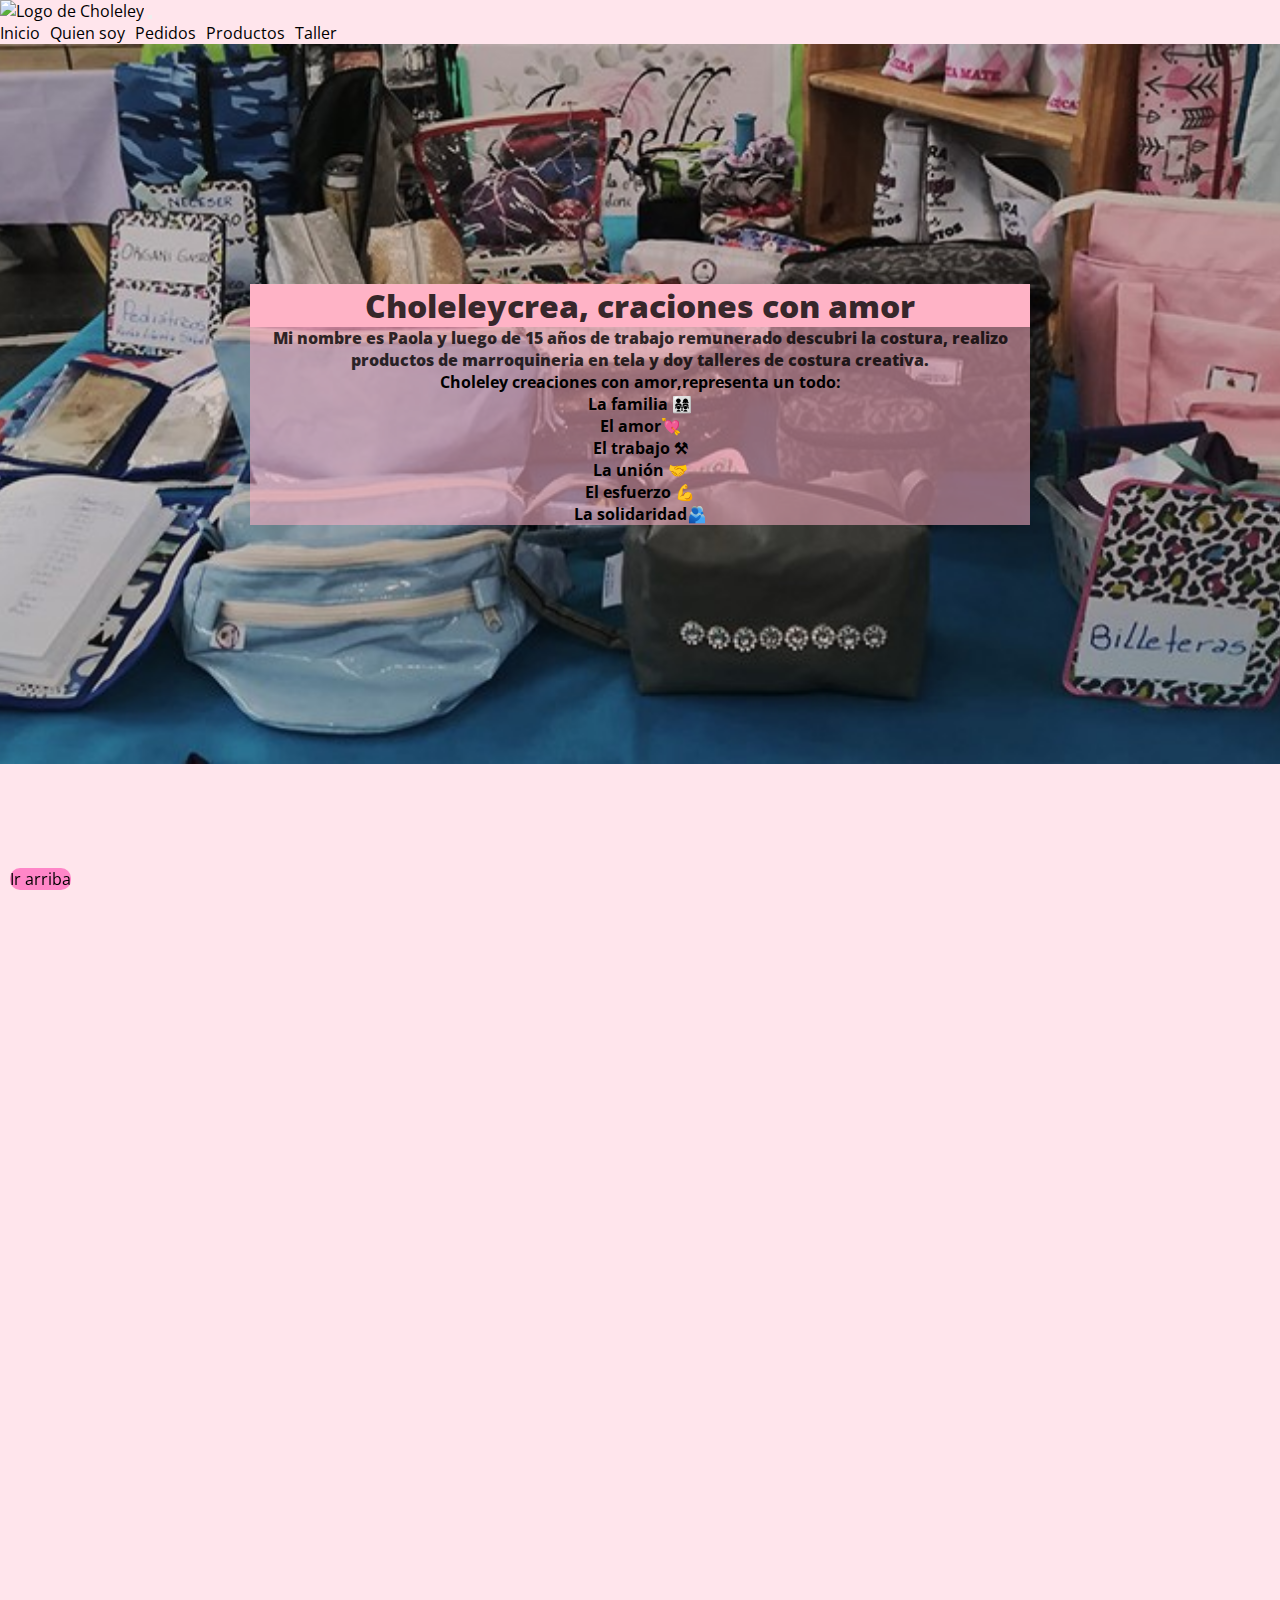
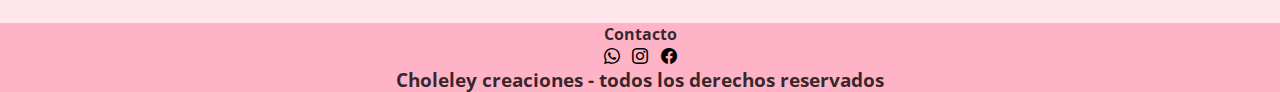
==== commit e993e4d5: "ultimos detalles" ====
--- a/index.html
+++ b/index.html
@@ -14,36 +14,38 @@
 </head>
 <body>
   <!--Abre header-->
-    <header >
-        <nav class="navbar navbar-expand-lg bg-body-tertiary">
-            <div class="container-fluid">
-              <a class="Nb-logo" href="./index.html" > <img class="logo" src="./img/logo.jpg" alt="Logo de Choleley" > 
-              <button class="navbar-toggler" type="button" data-bs-toggle="collapse" data-bs-target="#navbarNav" aria-controls="navbarNav" aria-expanded="false" aria-label="Toggle navigation">
+  <header>
+    <nav class="navbar navbar-expand-lg bg-body-tertiary">
+        <div class="container-fluid">
+            <a class="navbar-brand" href="./index.html">
+                <img class="logo" src="./img/logo.jpg" alt="Logo de Choleley">
+            </a>
+            <button class="navbar-toggler" type="button" data-bs-toggle="collapse" data-bs-target="#navbarNav" aria-controls="navbarNav" aria-expanded="false" aria-label="Toggle navigation">
                 <span class="navbar-toggler-icon"></span>
-              </button>
-              <div class="collapse navbar-collapse" id="navbarNav">
+            </button>
+            <div class="collapse navbar-collapse" id="navbarNav">
                 <ul class="navbar-nav menu">
-                  <li class="nav-item menu__item">
-                    <a class="nav-link active" aria-current="page" href="./index.html">Inicio</a>
-                  </li>
-                  <li class="nav-item menu__item">
-                    <a class="nav-link" href="./paginas/mihistoria.html">Quien soy</a>
-                  </li>
-                  <li class="nav-item menu__item">
-                    <a class="nav-link" href="./paginas/pedidos.html">Pedidos</a>
-                  </li>
-                  <li class="nav-item menu__item">
-                    <a class="nav-link" href="./paginas/productos.html">Productos</a>
-                  </li>
-                  <li class="nav-item menu__item">
-                    <a class="nav-link" href="./paginas/taller.html">Taller</a>
-                  </li>
-                  
+                    <li class="nav-item menu__item">
+                        <a class="nav-link active" aria-current="page" href="./index.html">Inicio</a>
+                    </li>
+                    <li class="nav-item menu__item">
+                        <a class="nav-link" href="./paginas/mihistoria.html">Quien soy</a>
+                    </li>
+                    <li class="nav-item menu__item">
+                        <a class="nav-link" href="./paginas/pedidos.html">Pedidos</a>
+                    </li>
+                    <li class="nav-item menu__item">
+                        <a class="nav-link" href="./paginas/productos.html">Productos</a>
+                    </li>
+                    <li class="nav-item menu__item">
+                        <a class="nav-link" href="./paginas/taller.html">Taller</a>
+                    </li>
                 </ul>
-              </div>
             </div>
-          </nav>
-    </header>
+        </div>
+    </nav>
+</header>
+
     <!--Cierra header-->
     <!--Abre main-->
     <main> 
--- a/estilo/styles.css
+++ b/estilo/styles.css
@@ -227,7 +227,6 @@
   justify-content: center;
   flex-direction: column;
   align-items: center;
-  width: 450px;
   border-radius: 25px;
 }
 .form label {
@@ -326,16 +325,8 @@
     display: flex;
     justify-content: center;
   }
-  a {
-    color: #000;
-    text-decoration: none;
-  }
-  a:hover {
-    color: rgb(255, 105, 235);
-    text-decoration: none;
-  }
-}
-@media (max-width: 350px) {
+}
+@media (max-width: 450px) {
   .contenedor__carrusel {
     display: grid;
     grid-template-columns: auto;
@@ -349,6 +340,23 @@
     font-size: 1rem;
   }
 }
+@media screen and (max-width: 900px) {
+  .form {
+    padding: 10px;
+  }
+  input, textarea {
+    margin-bottom: 10px;
+  }
+}
+@media screen and (max-width: 450px) {
+  .form {
+    padding: 15px;
+    margin: 15px;
+  }
+  input, textarea {
+    margin-bottom: 15px;
+  }
+}
 .presentacion {
   animation: tilt-in-fwd-tl 0.6s cubic-bezier(0.25, 0.46, 0.45, 0.94) both;
 }
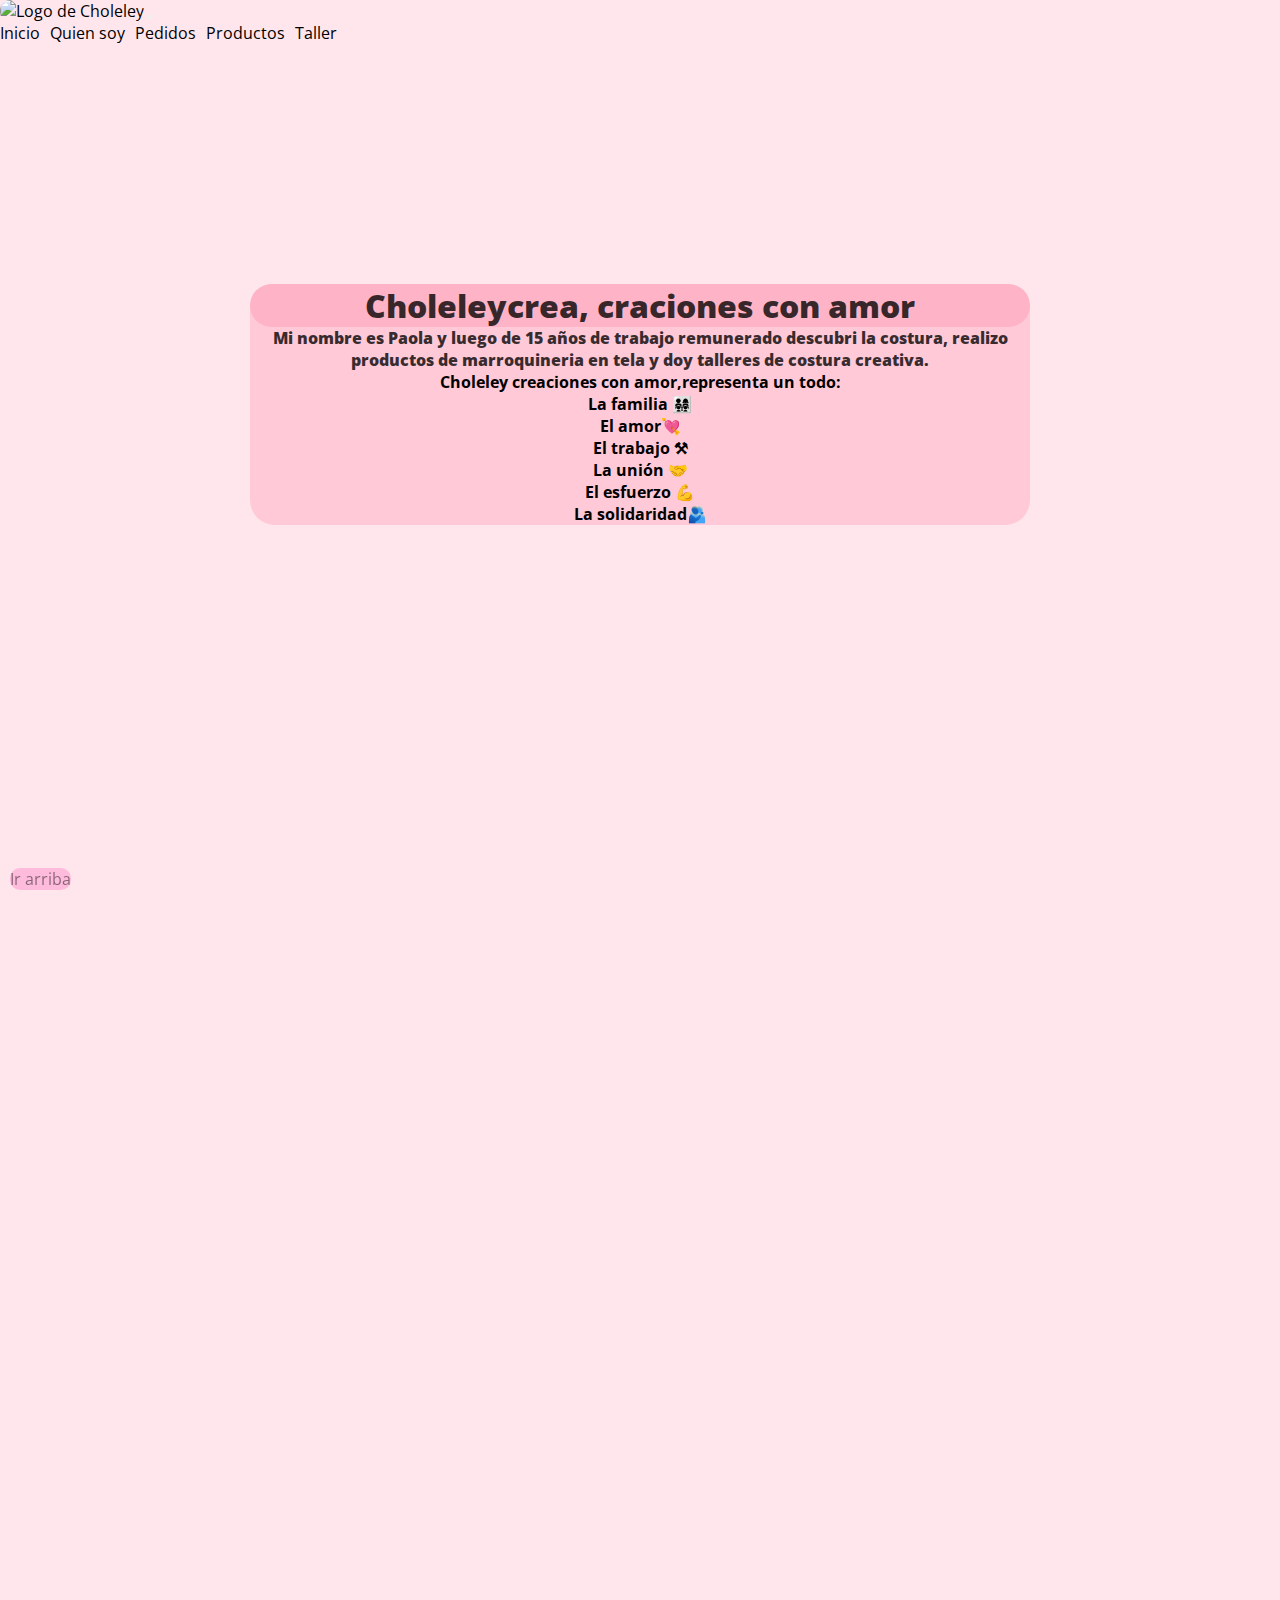
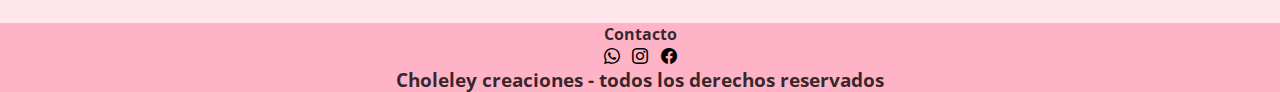
==== commit 604fc3c0: "mejoras" ====
--- a/index.html
+++ b/index.html
@@ -4,7 +4,7 @@
     <meta charset="UTF-8">
     <meta name="viewport" content="width=device-width, initial-scale=1.0">
     <title>Choleley</title>
-    <meta name="description" content="Bienvenido a nuestra tienda de marroquinería y costura en tela artesanal, donde la creatividad se une a la tradición. Cada pieza cuenta con detalles únicos que reflejan la maestría y el amor por la creación manual. ">
+    <meta name="description" content="Bienvenido a nuestra tienda online de marroquinería y costura en tela artesanal, donde la creatividad se une a la tradición. Cada pieza cuenta con detalles únicos que reflejan la maestría y el amor por la creación manual. ">
     <meta name="keywords" content="Costura creativa, Patrones de costura, DIY en tela, Tela para marroquinería, Ideas de costura,  Creaciones en tela, Artesanía textil">
     <link href="https://cdn.jsdelivr.net/npm/bootstrap@5.3.2/dist/css/bootstrap.min.css" rel="stylesheet" integrity="sha384-T3c6CoIi6uLrA9TneNEoa7RxnatzjcDSCmG1MXxSR1GAsXEV/Dwwykc2MPK8M2HN" crossorigin="anonymous">
     <link rel="stylesheet" href="estilo/styles.css">
@@ -67,7 +67,7 @@
         <!--Abre tarjetitas-->
         <section class="tarjetitas">
             <div class="tarjetita tarjetitauno" data-aos="fade-right">
-                <img src="./img/productos/productos.jpg" alt="Paisaje" class="tarjetita__imagen">
+                <img src="./img/productos/standproductos.jpg" alt="Paisaje" class="tarjetita__imagen">
                 <div class="informacion">
                     <h4 class="tarjetita__titulo">Encontra eso que te hace falta</h4>
                     <p class="tarjetita__texto">Te invito a recorrer mi pagina y ver los productos que tengo disponibles</p>
--- a/estilo/styles.css
+++ b/estilo/styles.css
@@ -20,6 +20,7 @@
 }
 header .logo {
   width: 100px;
+  border-radius: 10px;
 }
 header .navbar {
   display: flex;
@@ -75,7 +76,7 @@
 
 .presentacion {
   height: 80vh;
-  background-image: url("../img/productos/productosFondo.jpg");
+  background-image: url(../);
   background-repeat: no-repeat;
   background-size: cover;
   background-position: center center;
@@ -89,12 +90,14 @@
 .presentacion__cuerpo {
   background-color: rgba(255, 179, 198, 0.548);
   text-align: center;
+  border-radius: 25px;
 }
 .presentacion__cuerpo .presentacion__encabezado {
   color: rgba(0, 0, 0, 0.793);
   background-color: rgb(255, 179, 198);
   padding-inline: 15px;
   font-weight: 900;
+  border-radius: 25px;
 }
 .presentacion__cuerpo .presentacion__texto {
   color: rgba(0, 0, 0, 0.793);
@@ -186,7 +189,7 @@
   max-width: 100%;
 }
 .tarjetitas .tarjetita__boton {
-  background-color: rgb(255, 134, 200);
+  background-color: rgba(255, 134, 200, 0.441);
   border: none;
   padding: 10px;
   border-radius: 10px;
@@ -266,11 +269,11 @@
   text-decoration: none;
 }
 a .productos__cuerpo {
-  background-color: rgb(255, 134, 200);
+  background-color: rgba(255, 134, 200, 0.441);
 }
 
 .tarjetita__boton a:hover {
-  background-color: rgb(255, 134, 200);
+  background-color: rgba(255, 134, 200, 0.441);
   border: none;
   padding: 10px;
   border-radius: 10px;
@@ -280,9 +283,9 @@
   position: fixed;
   bottom: 10px;
   left: 10px;
-  background-color: rgb(255, 134, 200);
+  background-color: rgba(255, 134, 200, 0.441);
   border-radius: 10px;
-  color: black;
+  color: rgba(0, 0, 0, 0.464);
   text-decoration: none;
 }
 
@@ -350,8 +353,11 @@
 }
 @media screen and (max-width: 450px) {
   .form {
-    padding: 15px;
-    margin: 15px;
+    padding: 0 auto;
+    margin: 0 auto;
+  }
+  .form p {
+    font-size: 1rem;
   }
   input, textarea {
     margin-bottom: 15px;
@@ -443,4 +449,4 @@
     transform: translateY(0) translateX(0);
     opacity: 1;
   }
-}/*# sourceMappingURL=styles.css.map */+}/*# sourceMappingURL=styles.css.map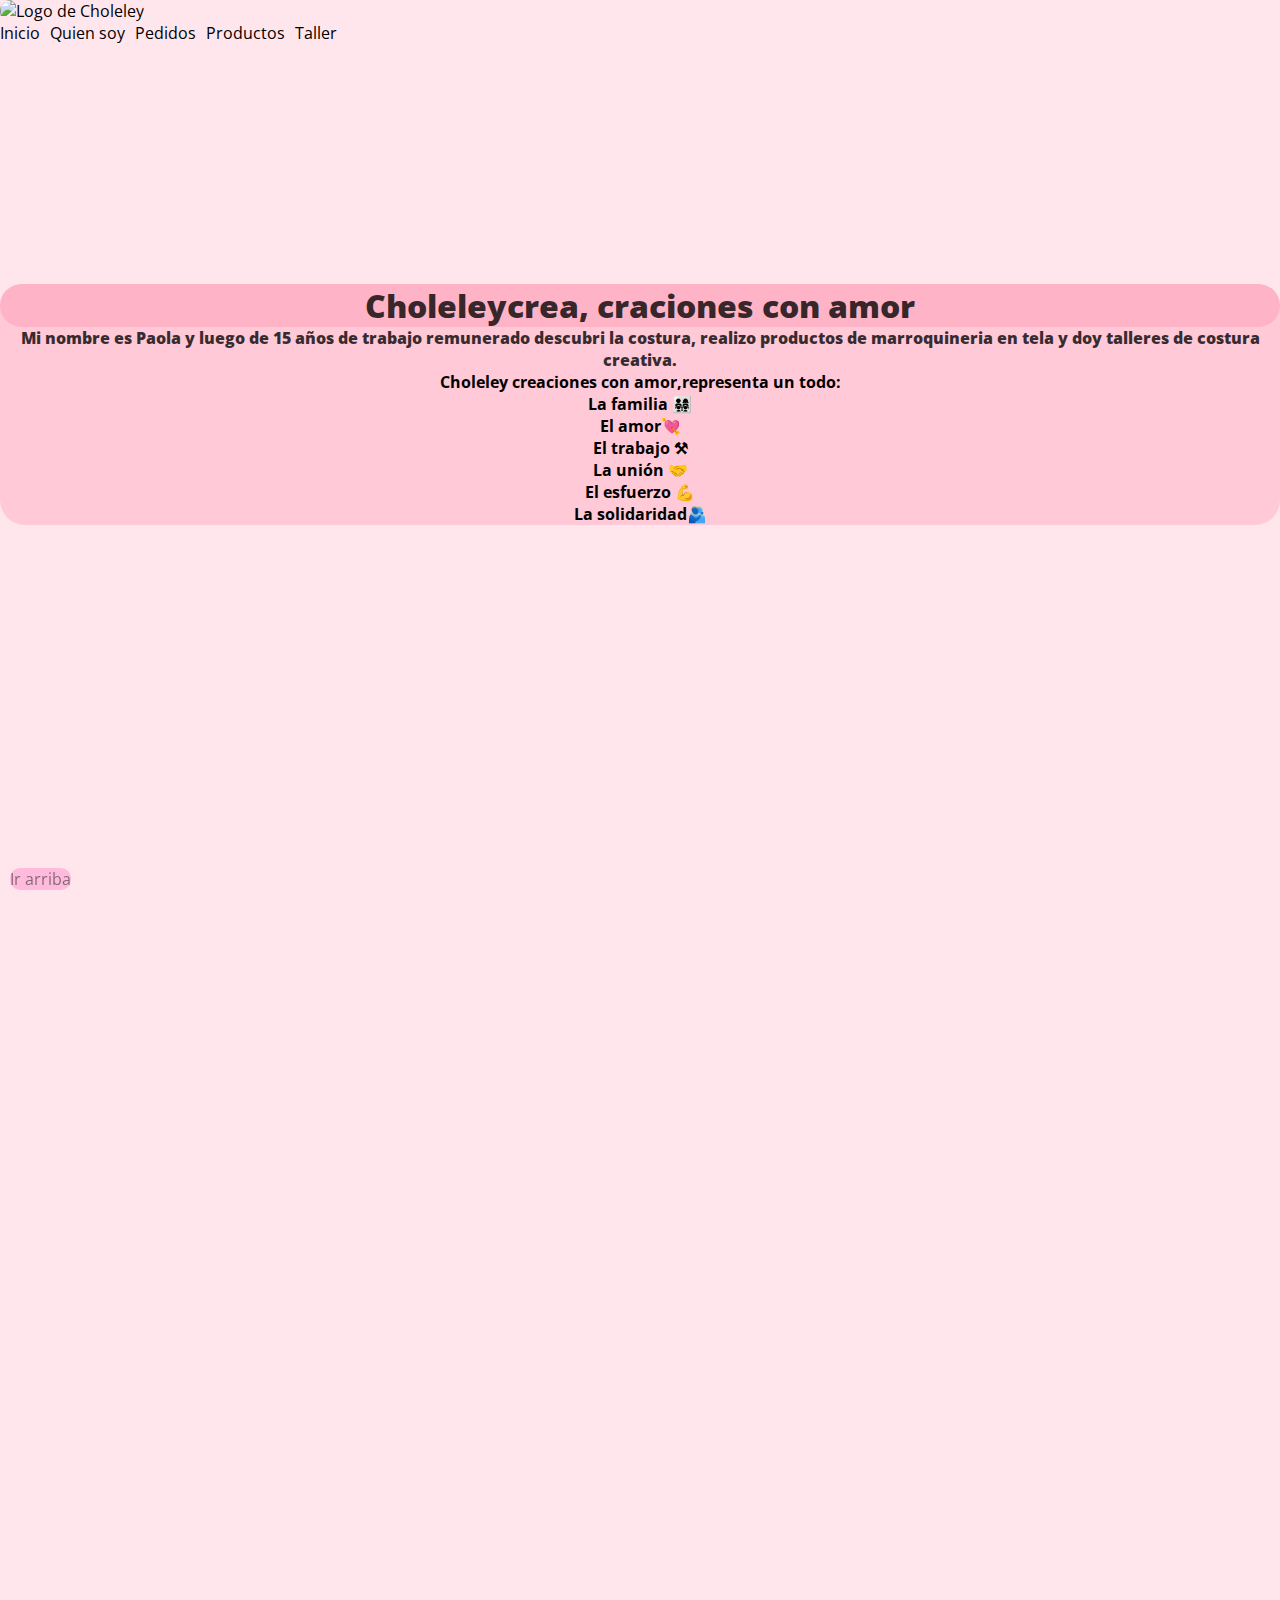
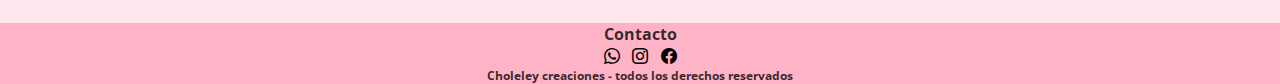
==== commit 6552919d: "cmabios" ====
--- a/index.html
+++ b/index.html
@@ -50,18 +50,20 @@
     <!--Abre main-->
     <main> 
         <section class="presentacion">
-            <div class="presentacion__cuerpo">
-                <h1 class="presentacion__encabezado"> Choleleycrea, craciones con amor</h1>
+            <div class="img-bgnd">
+                <div class="presentacion__cuerpo">
+                    <h1 class="presentacion__encabezado"> Choleleycrea, craciones con amor</h1>
                     <p class="presentacion__texto"> Mi nombre es Paola y luego de 15 años de trabajo remunerado descubri la costura, realizo productos de marroquineria en tela y doy talleres de costura creativa.</p>
-                     <ul class="presentacion__descripcion">
-                            <li>Choleley creaciones con amor,representa un todo:</li>
-                            <li>La familia 👨‍👩‍👧‍👧</li>
-                            <li>El amor💘</li>
-                            <li>El trabajo ⚒</li>
-                            <li>La unión 🤝</li>
-                            <li>El esfuerzo 💪</li> 
-                            <li>La solidaridad🫂</li>
-                        </ul>
+                    <ul class="presentacion__descripcion">
+                        <li>Choleley creaciones con amor,representa un todo:</li>
+                        <li>La familia 👨‍👩‍👧‍👧</li>
+                        <li>El amor💘</li>
+                        <li>El trabajo ⚒</li>
+                        <li>La unión 🤝</li>
+                        <li>El esfuerzo 💪</li> 
+                        <li>La solidaridad🫂</li>
+                    </ul>
+                </div>
             </div>
         </section>
         <!--Abre tarjetitas-->
@@ -90,15 +92,17 @@
     <!--Cierra main-->
         <a class="irArriba" href="#">Ir arriba</a>
     <!--Abre footer-->
-        <footer id="contacto"> 
-          <h3> Choleley creaciones - todos los derechos reservados</h3>
-          <div class="contacto">
-            <h4 class="contacto__encabezado"> Contacto</h4>
-            <div class="contacto__logos">
-              <a class="contacto__logo" href="https://wa.me/c/5492996280373" target="_blank"><i class="bi bi-whatsapp"></i></a> 
-              <a class="contacto__logo" href="https://instagram.com/choleleycrea?igshid=bDhycm80cGwyaHh5"target="_blank" > <i class="bi bi-instagram"></i></a>
-              <a class="contacto__logo" href="https://www.facebook.com/Choleleycrea?mibextid=9R9pXO" target="_blank" > <i class="bi bi-facebook"></i> </a>
-          </div>
+      <footer>
+        <div class="pie">
+            <h3 class="h3footer"> Choleley creaciones - todos los derechos reservados</h3>
+            <div class="contacto">
+                <h4 class="contacto__encabezado"> Contacto</h4>
+                <div class="contacto__logos">
+                    <a class="contacto__logo" href="https://wa.me/c/5492996280373" target="_blank"><i class="bi bi-whatsapp"></i></a> 
+                    <a class="contacto__logo" href="https://instagram.com/choleleycrea?igshid=bDhycm80cGwyaHh5"target="_blank" > <i class="bi bi-instagram"></i></a>
+                    <a class="contacto__logo" href="https://www.facebook.com/Choleleycrea?mibextid=9R9pXO" target="_blank" > <i class="bi bi-facebook"></i> </a>
+                </div>
+            </div>
         </div>
       </footer>
       <!--Cierra footer-->
--- a/estilo/styles.css
+++ b/estilo/styles.css
@@ -74,9 +74,10 @@
   align-items: center;
 }
 
-.presentacion {
+.img-bgnd {
   height: 80vh;
-  background-image: url(../);
+  min-width: 100%;
+  background-image: url("../img/productos/productosfondo.jpg");
   background-repeat: no-repeat;
   background-size: cover;
   background-position: center center;
@@ -84,7 +85,6 @@
   justify-content: center;
   align-items: center;
   flex-direction: column;
-  padding-inline: 250px;
 }
 
 .presentacion__cuerpo {
@@ -224,15 +224,28 @@
   margin: 15px;
 }
 
-.form {
-  background-color: rgb(255, 179, 198);
-  display: flex;
-  justify-content: center;
-  flex-direction: column;
-  align-items: center;
-  border-radius: 25px;
-}
-.form label {
+.contenedor__formulario {
+  background-color: rgb(255, 179, 198);
+  display: flex;
+  justify-content: center;
+  flex-direction: column;
+  align-items: center;
+  border-radius: 25px;
+  max-width: 600px;
+  margin: 20px auto;
+  padding: 25px auto;
+}
+.contenedor__formulario .contenido__formulario {
+  display: flex;
+  justify-content: center;
+  flex-direction: column;
+  align-items: center;
+  border-radius: 25px;
+  max-width: 600px;
+  margin: 20px auto;
+  padding: 25px auto;
+}
+.contenedor__formulario label {
   display: flex;
   flex-direction: column;
   align-items: center;
@@ -240,19 +253,30 @@
   margin-bottom: 5px;
   color: rgb(255, 105, 235);
 }
-.form label .bg {
+.contenedor__formulario label .bg {
   background-color: rgb(255, 229, 236);
 }
-.form .textarea {
-  display: flex;
-  width: 100%;
+.contenedor__formulario label input {
+  border: 3px solid rgb(255, 105, 235);
+  display: flex;
   padding: 0 10px 10px 10px;
   border: 3px solid rgb(255, 105, 235);
   border-radius: 5px;
   font-size: 16px;
   margin-bottom: 10px;
 }
-.form .botones {
+.contenedor__formulario .textarea {
+  display: flex;
+  padding: 0 10px 10px 10px;
+  border: 3px solid rgb(255, 105, 235);
+  border-radius: 5px;
+  font-size: 16px;
+  margin-bottom: 10px;
+}
+.contenedor__formulario .selec {
+  padding: 0rem 3rem;
+}
+.contenedor__formulario .botones {
   display: flex;
   justify-content: center;
   width: 100%;
@@ -289,7 +313,7 @@
   text-decoration: none;
 }
 
-footer {
+.pie {
   display: flex;
   flex-direction: column-reverse;
   flex-wrap: nowrap;
@@ -303,6 +327,10 @@
   justify-content: space-around;
 }
 
+.h3footer {
+  font-size: 12px;
+}
+
 .contacto__logos {
   display: flex;
   justify-content: center;
@@ -313,7 +341,21 @@
   text-decoration: none;
 }
 
-@media (max-width: 900px) {
+@media (min-width: 1000px) {
+  .img-bgnd {
+    min-width: 100%;
+    max-height: 70%;
+  }
+}
+@media (max-width: 1000px) {
+  .tarjetitas {
+    display: flex;
+    flex-direction: column;
+  }
+  .img-bgnd {
+    min-width: 100%;
+    max-height: 70%;
+  }
   .contenedor__carrusel {
     display: grid;
     grid-template-columns: auto auto;
@@ -324,43 +366,36 @@
     flex-direction: column;
   }
   .miHistoria iframe {
-    width: 75%;
-    display: flex;
+    width: 100%;
     justify-content: center;
   }
 }
-@media (max-width: 450px) {
+@media (min-width: 4451px) and (max-width: 600px) {
+  .img-bgnd {
+    max-width: 100%;
+    max-height: 40%;
+  }
   .contenedor__carrusel {
     display: grid;
     grid-template-columns: auto;
   }
-  footer {
-    display: grid;
-    grid-template-columns: auto auto;
-    align-items: start;
-  }
-  footer h3 {
-    font-size: 1rem;
-  }
-}
-@media screen and (max-width: 900px) {
-  .form {
-    padding: 10px;
-  }
-  input, textarea {
-    margin-bottom: 10px;
+  .pie {
+    display: flex;
+    align-items: center;
+    flex-direction: column-reverse;
+    flex-wrap: nowrap;
+  }
+  .pie .h3footer {
+    font-size: 4rem;
   }
 }
 @media screen and (max-width: 450px) {
-  .form {
-    padding: 0 auto;
-    margin: 0 auto;
-  }
-  .form p {
-    font-size: 1rem;
-  }
-  input, textarea {
-    margin-bottom: 15px;
+  .img-bgnd {
+    min-width: 100%;
+    max-height: 20%;
+  }
+  .selec {
+    font-size: small;
   }
 }
 .presentacion {
@@ -449,4 +484,4 @@
     transform: translateY(0) translateX(0);
     opacity: 1;
   }
-}/*# sourceMappingURL=styles.css.map+}/*# sourceMappingURL=styles.css.map */